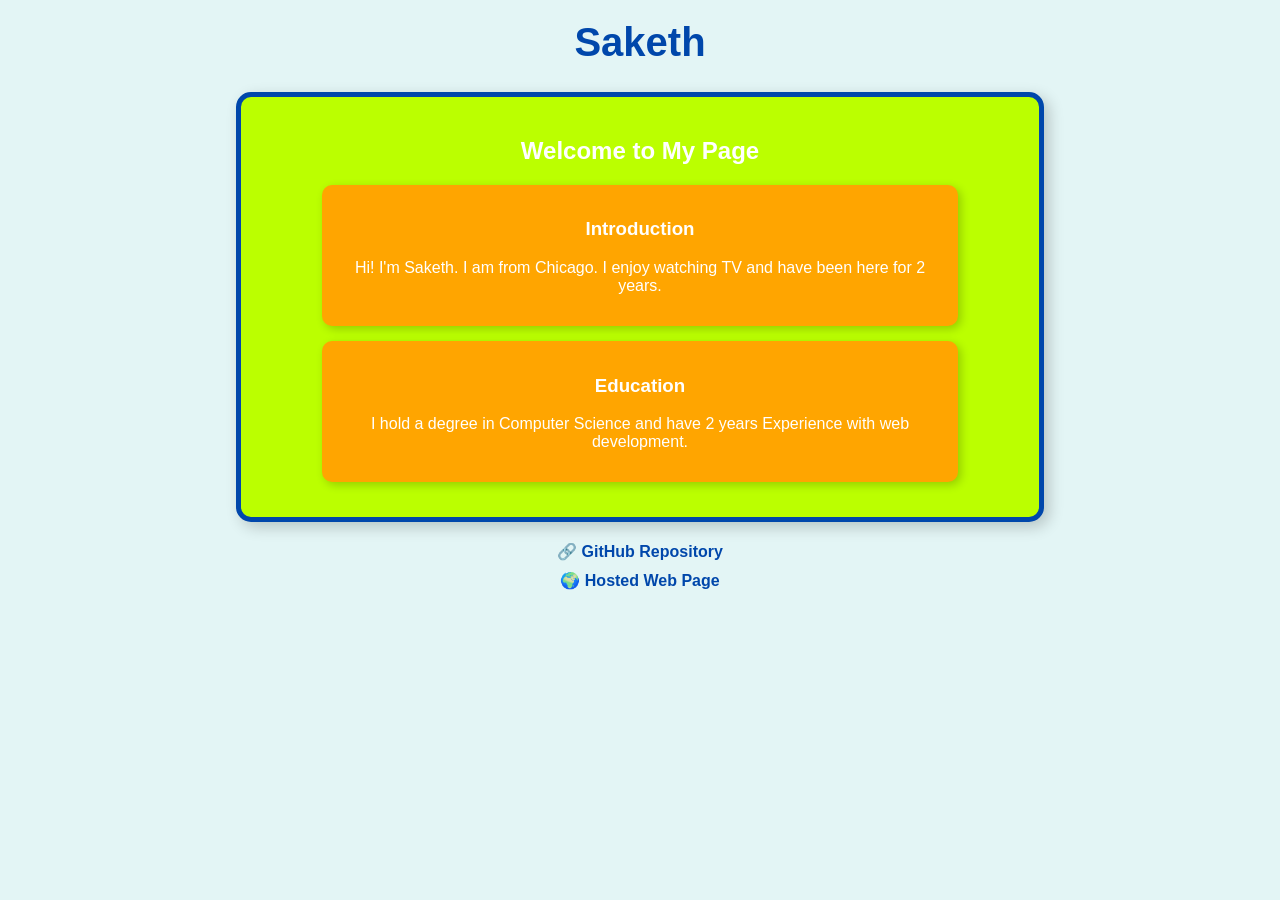
==== index.html @ c2565766 "new" ====
<!DOCTYPE html>
<html lang="en">
<head>
    <meta charset="UTF-8">
    <meta name="viewport" content="width=device-width, initial-scale=1.0">
    <title>Saketh's Web Page</title>
    <link rel="stylesheet" href="style.css"> <!--  External CSS file linked -->
</head>
<body>
    <!-- Name Centered at the Top -->
    <h1>Saketh</h1>

    <!--  Big Outer Box with Outline -->
    <div class="big-box">
        <h2>Welcome to My Page</h2>

        <!--  First Inner Box: Introduction -->
         <section class="inner-box">
            <h3>Introduction</h3>
            <p>Hi! I'm Saketh. I am from Chicago. I enjoy watching TV and have been here for 2 years.</p>
         </section>

        <!-- Second Inner Box: Education -->
         <section class="inner-box">
            <h3>Education</h3>
            <p>I hold a degree in Computer Science and have 2 years Experience with web development.</p>
         </section>
    </div>

    <!--  Links for Submission -->
    <footer>
        <p>🔗 <a href="https://github.com/Saketh099/Saketh099.github.io" target="_blank">GitHub Repository</a></p>
        <p>🌍 <a href="https://Saketh099.github.io" target="_blank">Hosted Web Page</a></p>
    </footer>
</body>
</html>
---- style.css ----
/*  General body styling */
body {
    font-family: Arial, sans-serif;
    text-align: center;
    background-color:hwb(180 89% 4%); /* Light gray background */
    color:#ffffff; /* Dark gray text */
}

/*  Name centered at the top */
h1 {
    color: #0047AB; /* Blue text */
    font-size: 2.5em;
    margin-top: 20px;
}

/*  Big Outer Box with an Outline */
.big-box {
    background-color:#bbff00; /* White background */
    border: 5px solid #0047AB; /* Blue outline */
    padding: 20px;
    width: 60%;
    margin: 20px auto;
    border-radius: 15px;
    box-shadow: 5px 5px 15px rgba(0, 0, 0, 0.2); /* Subtle shadow effect */
}

/*  Inner Boxes */
.inner-box {
    background-color: #FFA500; /* Orange */
    color: #ffffff; /* White text */
    padding: 15px;
    margin: 15px auto;
    border-radius: 10px;
    width: 80%;
    box-shadow: 3px 3px 10px rgba(0, 0, 0, 0.2);
}

/*  Styling for links */
footer p {
    margin: 10px 0;
}

footer a {
    text-decoration: none;
    color: #0047AB; /* Blue */
    font-weight: bold;
}

footer a:hover {
    color: #ff4500; /* Orange on hover */
}
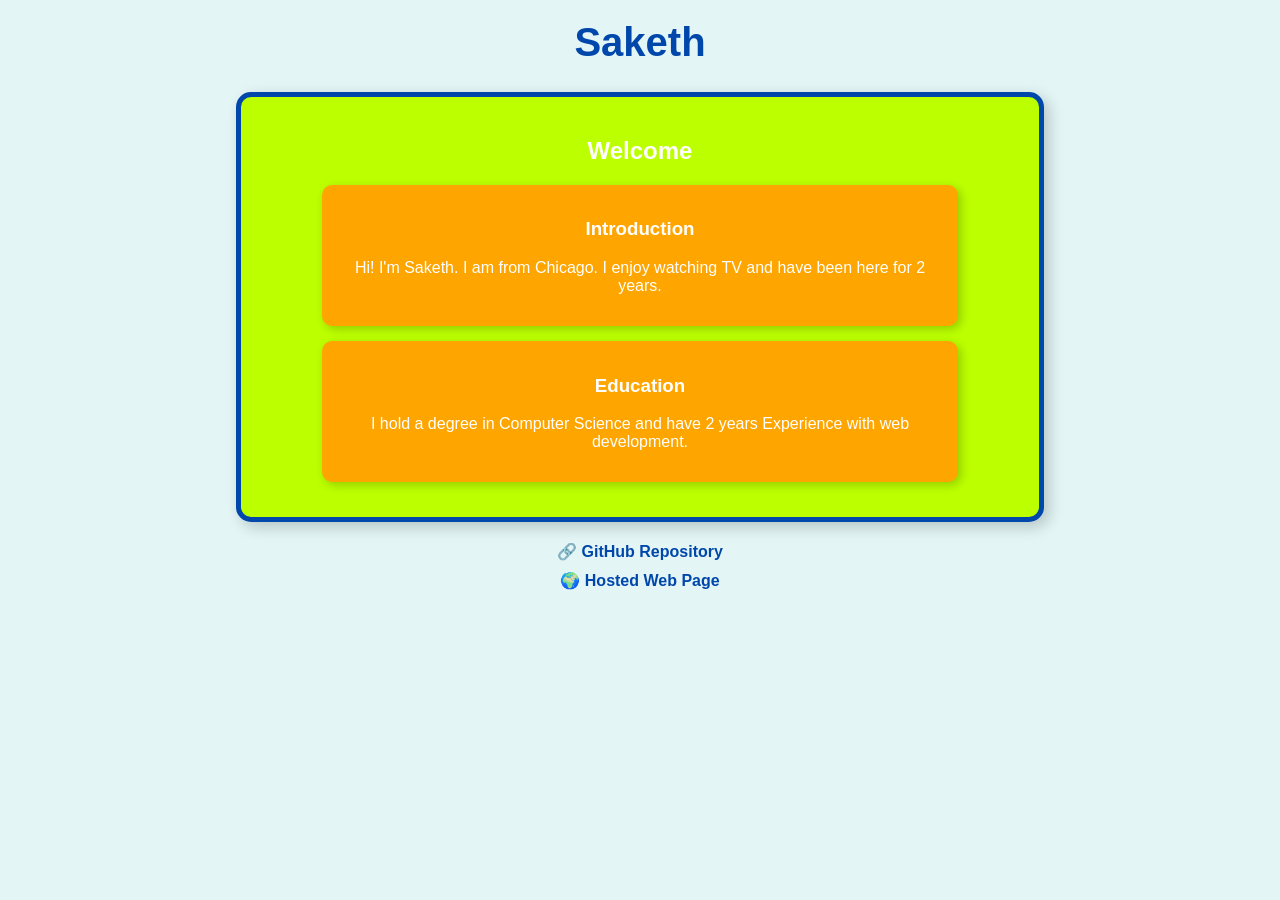
==== commit d197197b: "new" ====
--- a/index.html
+++ b/index.html
@@ -12,7 +12,7 @@
 
     <!--  Big Outer Box with Outline -->
     <div class="big-box">
-        <h2>Welcome to My Page</h2>
+        <h2>Welcome</h2>
 
         <!--  First Inner Box: Introduction -->
          <section class="inner-box">
@@ -30,7 +30,7 @@
     <!--  Links for Submission -->
     <footer>
         <p>🔗 <a href="https://github.com/Saketh099/Saketh099.github.io" target="_blank">GitHub Repository</a></p>
-        <p>🌍 <a href="https://Saketh099.github.io" target="_blank">Hosted Web Page</a></p>
+        <p>🌍 <a href="file:///C:/Users/saket/OneDrive/Desktop/ITMD%20541/repo/Saketh099.github.io/index.html" target="_blank">Hosted Web Page</a></p>
     </footer>
 </body>
 </html>
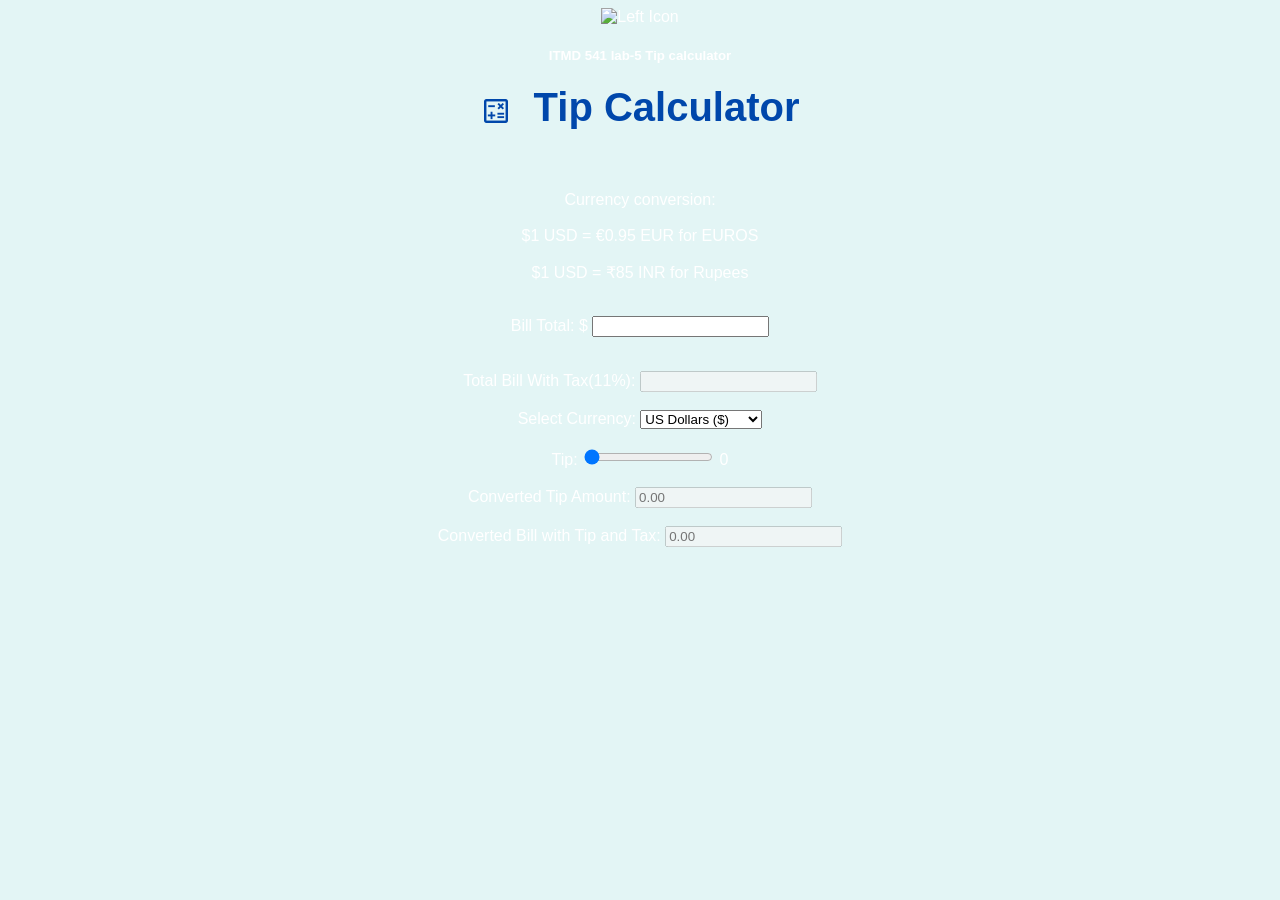
==== commit bc50d30e: "new" ====
--- a/index.html
+++ b/index.html
@@ -3,34 +3,85 @@
 <head>
     <meta charset="UTF-8">
     <meta name="viewport" content="width=device-width, initial-scale=1.0">
-    <title>Saketh's Web Page</title>
-    <link rel="stylesheet" href="style.css"> <!--  External CSS file linked -->
+    <title>Tip_calculator</title>
+    <link rel="stylesheet" href="style.css">
+    <link href="https://fonts.googleapis.com/css2?family=Material+Symbols+Outlined" rel="stylesheet" />
 </head>
 <body>
-    <!-- Name Centered at the Top -->
-    <h1>Saketh</h1>
 
-    <!--  Big Outer Box with Outline -->
-    <div class="big-box">
-        <h2>Welcome</h2>
 
-        <!--  First Inner Box: Introduction -->
-         <section class="inner-box">
-            <h3>Introduction</h3>
-            <p>Hi! I'm Saketh. I am from Chicago. I enjoy watching TV and have been here for 2 years.</p>
-         </section>
 
-        <!-- Second Inner Box: Education -->
-         <section class="inner-box">
-            <h3>Education</h3>
-            <p>I hold a degree in Computer Science and have 2 years Experience with web development.</p>
-         </section>
+<img  alt="Left Icon" class="left-right-icon">
+
+<div class="page-layout">
+    <!-- Box-container -->
+    <div class="box-container">
+        <h5>ITMD 541 lab-5 Tip calculator</h5>
+        <h1>
+            <span class="material-symbols-outlined" style="font-size: 32px; vertical-align: middle; margin-right: 10px;">
+                calculate
+            </span>
+            <b>Tip Calculator</b>
+        </h1>
+        
+        <br>
+        <p>
+            Currency conversion:<br><br>
+            $1 USD = €0.95 EUR for EUROS<br><br>
+            $1 USD = ₹85 INR for Rupees
+        </p><br>
+
+        <!-- Form container -->
+        <div class="form-container">
+            <form id="form" class="form">
+                <label for="bill_total">Bill Total: $ </label>
+                <input type="text" id="bill_total" name="bill_total">
+                <p id="error"></p><br>
+
+                <label for="bill_total_withTax">Total Bill With Tax(11%): </label>
+                <input type="text" id="bill_total_withTax" name="bill_total_withTax" disabled><br><br>
+
+                <label for="currency">Select Currency: </label>
+                <select id="currency" name="currency">
+                    <option value="Dollars" id="Dollars">US Dollars ($)</option>
+                    <option value="Euro" id="Euro">Europe Euro (€)</option>
+                    <option value="Rupee" id="Rupee">Indian Rupee (₹)</option>
+                </select><br><br>
+
+                <label for="tip">Tip: </label>
+                <input type="range" id="tip" name="Tip" min="0" max="100" step="1" value="0">
+                <span id="Tip_value">0</span><br>
+            </form>
+        </div>
     </div>
 
-    <!--  Links for Submission -->
-    <footer>
-        <p>🔗 <a href="https://github.com/Saketh099/Saketh099.github.io" target="_blank">GitHub Repository</a></p>
-        <p>🌍 <a href="file:///C:/Users/saket/OneDrive/Desktop/ITMD%20541/repo/Saketh099.github.io/index.html" target="_blank">Hosted Web Page</a></p>
-    </footer>
+    <!-- Showing bill container -->
+    <div class="bill_total2">
+        <br>
+        <label for="converted">Converted Tip Amount: </label>
+        <input type="text" placeholder="0.00" id="converted" name="converted" disabled><br><br>
+
+        <label for="converted_tax">Converted Bill with Tip and Tax: </label>
+        <input type="text" placeholder="0.00" id="converted_tax" name="converted_tax" disabled>
+    </div>
+</div>
+
+<script>
+    const tipSlider = document.getElementById("tip");
+    const tipValue = document.getElementById("Tip_value");
+
+    tipSlider.addEventListener("input", () => {
+        tipValue.textContent = tipSlider.value + "%";
+        tipValue.classList.add("animate-tip");
+
+        setTimeout(() => {
+            tipValue.classList.remove("animate-tip");
+        }, 300);
+    });
+</script>
+
+<script src="app.js"></script>
+<p style="display:none;">Last deployed: Apr 16</p>
+
 </body>
-</html>
+</html>
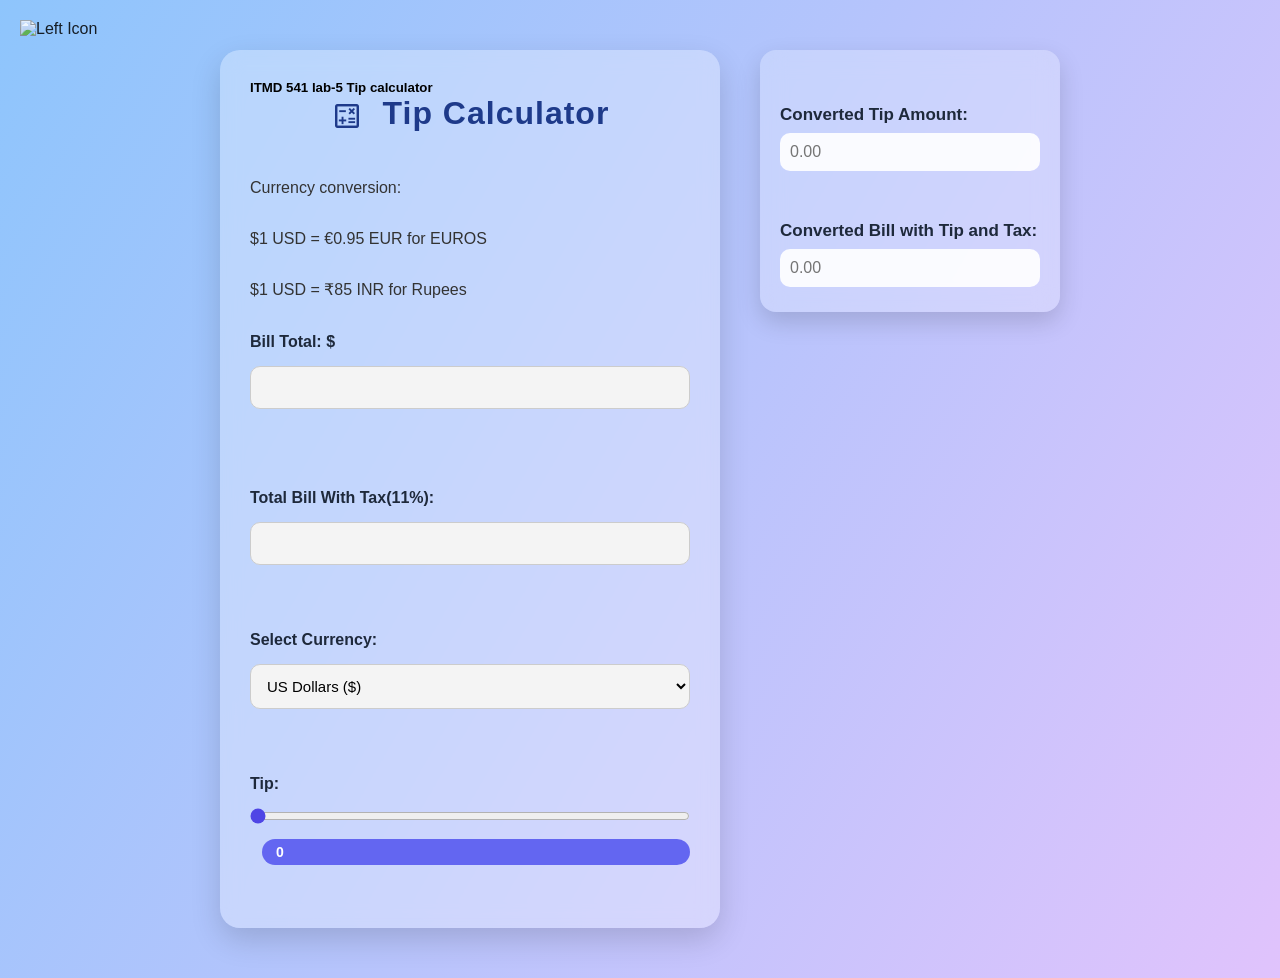
==== commit 12cdfb20: "Update index.html" ====
--- a/index.html
+++ b/index.html
@@ -84,4 +84,4 @@
 <p style="display:none;">Last deployed: Apr 16</p>
 
 </body>
-</html>+</html>
--- a/style.css
+++ b/style.css
@@ -1,51 +1,221 @@
-/*  General body styling */
+/* Reset default styles */
+* {
+  margin: 0;
+  padding: 0;
+  box-sizing: border-box;
+}
+
+/* ======= Body Styling ======= */
 body {
-    font-family: Arial, sans-serif;
-    text-align: center;
-    background-color:hwb(180 89% 4%); /* Light gray background */
-    color:#ffffff; /* Dark gray text */
-}
-
-/*  Name centered at the top */
+  font-family: 'Segoe UI', sans-serif;
+  background: linear-gradient(120deg, #8ec5fc, #e0c3fc);
+  padding: 20px;
+  min-height: 100vh;
+}
+
+/* ======= Layout Wrapper ======= */
+.page-layout {
+  display: flex;
+  flex-wrap: wrap;
+  justify-content: center;
+  align-items: flex-start;
+  gap: 40px;
+  padding: 30px 10px;
+}
+
+/* ======= Glassmorphic Container ======= */
+.box-container {
+  flex: 1;
+  max-width: 500px;
+  padding: 30px;
+  border-radius: 20px;
+  background: rgba(255, 255, 255, 0.3);
+  box-shadow: 0 12px 30px rgba(0, 0, 0, 0.15);
+  backdrop-filter: blur(10px);
+  transition: transform 0.25s ease;
+}
+
+.box-container:hover {
+  transform: scale(1.015);
+}
+
+/* ======= Title ======= */
 h1 {
-    color: #0047AB; /* Blue text */
-    font-size: 2.5em;
-    margin-top: 20px;
-}
-
-/*  Big Outer Box with an Outline */
-.big-box {
-    background-color:#bbff00; /* White background */
-    border: 5px solid #0047AB; /* Blue outline */
+  text-align: center;
+  margin-bottom: 25px;
+  color: #1e3a8a;
+  font-weight: 700;
+  letter-spacing: 1px;
+}
+
+/* ======= Image Styles ======= */
+.image-wrapper {
+  text-align: center;
+  margin: 20px 0;
+}
+
+.decorative-image {
+  width: 100%;
+  max-width: 150px;
+  border-radius: 50%;
+  opacity: 0.8;
+  transition: transform 0.3s ease;
+}
+
+.decorative-image:hover {
+  transform: rotate(5deg) scale(1.05);
+}
+
+/* ======= Text Paragraphs ======= */
+p {
+  margin-bottom: 12px;
+  color: #333;
+  line-height: 1.6;
+}
+
+/* ======= Form Elements ======= */
+.form {
+  display: flex;
+  flex-direction: column;
+  gap: 15px;
+}
+
+label {
+  font-weight: 600;
+  color: #1e293b;
+}
+
+/* Input and Select */
+input[type="text"],
+select {
+  width: 100%;
+  padding: 12px;
+  font-size: 15px;
+  border-radius: 10px;
+  background-color: #f4f4f4;
+  border: 1px solid #ccc;
+  transition: border-color 0.2s ease, box-shadow 0.2s ease;
+}
+
+input[type="text"]:focus,
+select:focus {
+  border-color: #6366f1;
+  box-shadow: 0 0 0 3px rgba(99, 102, 241, 0.2);
+  outline: none;
+}
+
+/* Range Input */
+input[type="range"] {
+  width: 100%;
+  accent-color: #4f46e5;
+  cursor: pointer;
+}
+
+/* Tip Display Badge */
+#Tip_value {
+  display: inline-block;
+  margin-left: 12px;
+  padding: 5px 14px;
+  font-size: 14px;
+  font-weight: bold;
+  background-color: #6366f1;
+  color: white;
+  border-radius: 20px;
+  transition: all 0.3s ease;
+}
+
+.animate-tip {
+  animation: pulse 0.4s ease;
+}
+
+@keyframes pulse {
+  0% { transform: scale(1); background-color: #6366f1; }
+  50% { transform: scale(1.2); background-color: #4f46e5; }
+  100% { transform: scale(1); background-color: #6366f1; }
+}
+
+/* Error Message */
+#error {
+  color: #ef4444;
+  font-size: 14px;
+  margin-top: 5px;
+}
+
+/* ======= Responsive Adjustments ======= */
+@media (max-width: 600px) {
+  .box-container {
     padding: 20px;
-    width: 60%;
-    margin: 20px auto;
-    border-radius: 15px;
-    box-shadow: 5px 5px 15px rgba(0, 0, 0, 0.2); /* Subtle shadow effect */
-}
-
-/*  Inner Boxes */
-.inner-box {
-    background-color: #FFA500; /* Orange */
-    color: #ffffff; /* White text */
-    padding: 15px;
-    margin: 15px auto;
-    border-radius: 10px;
-    width: 80%;
-    box-shadow: 3px 3px 10px rgba(0, 0, 0, 0.2);
-}
-
-/*  Styling for links */
-footer p {
-    margin: 10px 0;
-}
-
-footer a {
-    text-decoration: none;
-    color: #0047AB; /* Blue */
-    font-weight: bold;
-}
-
-footer a:hover {
-    color: #ff4500; /* Orange on hover */
-}
+    margin: 10px;
+  }
+
+  h1 {
+    font-size: 22px;
+  }
+
+  input[type="text"],
+  select {
+    font-size: 14px;
+  }
+
+  #Tip_value {
+    font-size: 13px;
+    padding: 4px 10px;
+  }
+}
+
+/* ======= Summary Container ======= */
+.bill_total2 {
+  max-width: 300px;
+  width: 100%;
+  padding: 25px 20px;
+  font-size: 17px;
+  color: #111;
+  border-radius: 16px;
+  background: rgba(255, 255, 255, 0.25);
+  box-shadow: 0 10px 25px rgba(0, 0, 0, 0.15);
+  backdrop-filter: blur(12px);
+  display: flex;
+  flex-direction: column;
+  justify-content: space-between;
+  transition: transform 0.25s ease, box-shadow 0.25s ease;
+}
+
+.bill_total2:hover {
+  transform: scale(1.04);
+  box-shadow: 0 15px 32px rgba(0, 0, 0, 0.2);
+}
+
+.bill_total2 label {
+  font-weight: 600;
+  color: #1e293b;
+  margin-top: 10px;
+}
+
+.bill_total2 input[type="text"] {
+  width: 100%;
+  margin-top: 8px;
+  padding: 10px;
+  font-size: 16px;
+  border-radius: 10px;
+  border: none;
+  background-color: rgba(255, 255, 255, 0.9);
+}
+
+/* ======= Decorative Floating Icons ======= */
+.top-right-icon {
+  position: absolute;
+  bottom: 20px;
+  right: 20px;
+  width: 60px;
+  opacity: 0.85;
+  z-index: 999;
+}
+
+.left-right-icon {
+  position: absolute;
+  top: 20px;
+  left: 20px;
+  width: 100px;
+  opacity: 0.85;
+  z-index: 999;
+}
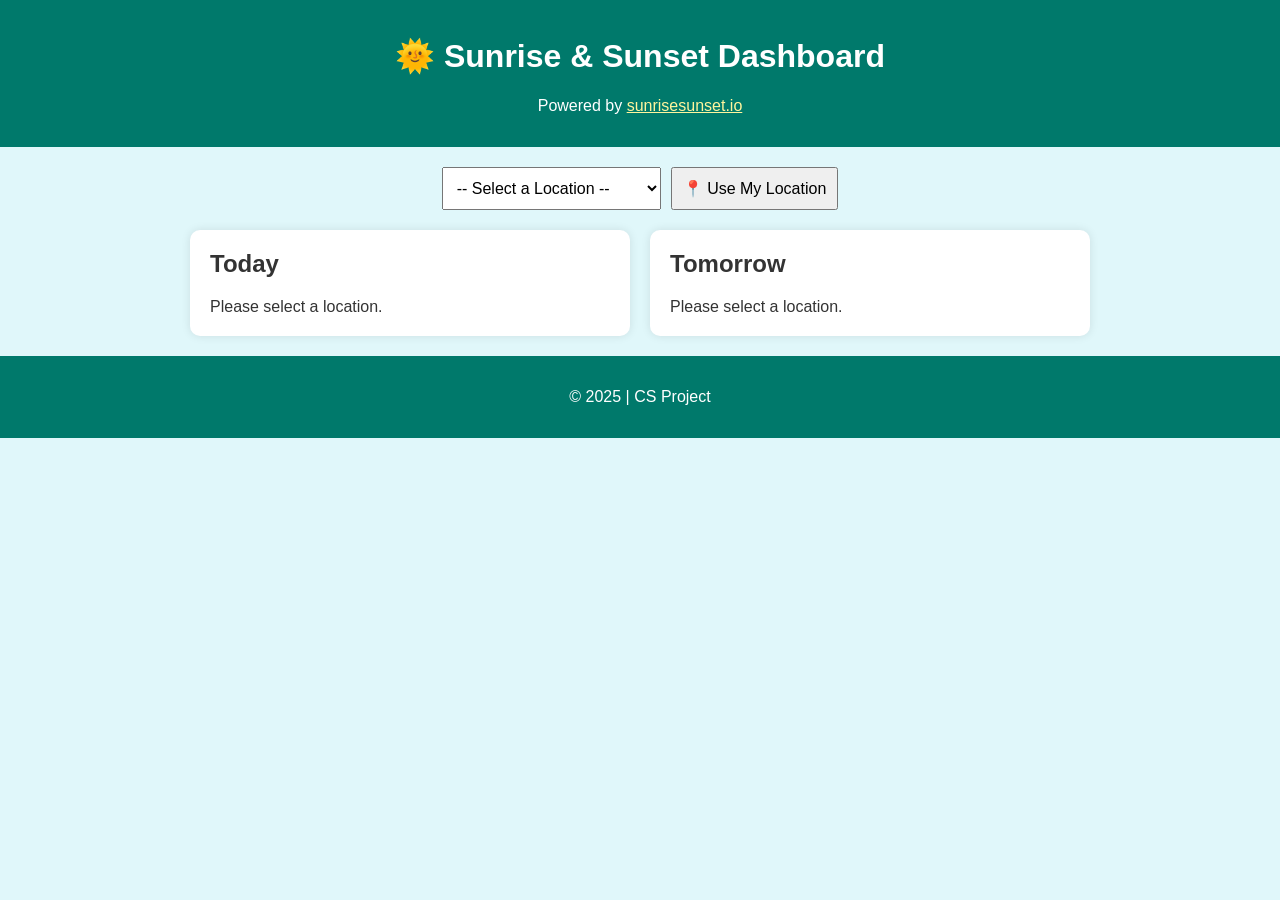
==== commit 641baebe: "new" ====
--- a/index.html
+++ b/index.html
@@ -1,87 +1,43 @@
 <!DOCTYPE html>
 <html lang="en">
 <head>
-    <meta charset="UTF-8">
-    <meta name="viewport" content="width=device-width, initial-scale=1.0">
-    <title>Tip_calculator</title>
-    <link rel="stylesheet" href="style.css">
-    <link href="https://fonts.googleapis.com/css2?family=Material+Symbols+Outlined" rel="stylesheet" />
+  <meta charset="UTF-8" />
+  <meta name="viewport" content="width=device-width, initial-scale=1.0"/>
+  <title>Sunrise & Sunset Dashboard</title>
+  <link rel="stylesheet" href="style.css" />
 </head>
 <body>
+  <header>
+    <h1>🌞 Sunrise & Sunset Dashboard</h1>
+    <p>Powered by <a href="https://sunrisesunset.io/api/" target="_blank">sunrisesunset.io</a></p>
+  </header>
 
+  <main>
+    <section class="controls">
+      <select id="locationSelect">
+        <option value="">-- Select a Location --</option>
+      </select>
+      <button id="currentLocationBtn">📍 Use My Location</button>
+    </section>
 
+    <div id="error" class="hidden"></div>
 
-<img  alt="Left Icon" class="left-right-icon">
+    <section class="cards">
+      <div class="card">
+        <h2>Today</h2>
+        <div id="todayCard" class="data">Please select a location.</div>
+      </div>
+      <div class="card">
+        <h2>Tomorrow</h2>
+        <div id="tomorrowCard" class="data">Please select a location.</div>
+      </div>
+    </section>
+  </main>
 
-<div class="page-layout">
-    <!-- Box-container -->
-    <div class="box-container">
-        <h5>ITMD 541 lab-5 Tip calculator</h5>
-        <h1>
-            <span class="material-symbols-outlined" style="font-size: 32px; vertical-align: middle; margin-right: 10px;">
-                calculate
-            </span>
-            <b>Tip Calculator</b>
-        </h1>
-        
-        <br>
-        <p>
-            Currency conversion:<br><br>
-            $1 USD = €0.95 EUR for EUROS<br><br>
-            $1 USD = ₹85 INR for Rupees
-        </p><br>
+  <footer>
+    <p>&copy; 2025 | CS Project</p>
+  </footer>
 
-        <!-- Form container -->
-        <div class="form-container">
-            <form id="form" class="form">
-                <label for="bill_total">Bill Total: $ </label>
-                <input type="text" id="bill_total" name="bill_total">
-                <p id="error"></p><br>
-
-                <label for="bill_total_withTax">Total Bill With Tax(11%): </label>
-                <input type="text" id="bill_total_withTax" name="bill_total_withTax" disabled><br><br>
-
-                <label for="currency">Select Currency: </label>
-                <select id="currency" name="currency">
-                    <option value="Dollars" id="Dollars">US Dollars ($)</option>
-                    <option value="Euro" id="Euro">Europe Euro (€)</option>
-                    <option value="Rupee" id="Rupee">Indian Rupee (₹)</option>
-                </select><br><br>
-
-                <label for="tip">Tip: </label>
-                <input type="range" id="tip" name="Tip" min="0" max="100" step="1" value="0">
-                <span id="Tip_value">0</span><br>
-            </form>
-        </div>
-    </div>
-
-    <!-- Showing bill container -->
-    <div class="bill_total2">
-        <br>
-        <label for="converted">Converted Tip Amount: </label>
-        <input type="text" placeholder="0.00" id="converted" name="converted" disabled><br><br>
-
-        <label for="converted_tax">Converted Bill with Tip and Tax: </label>
-        <input type="text" placeholder="0.00" id="converted_tax" name="converted_tax" disabled>
-    </div>
-</div>
-
-<script>
-    const tipSlider = document.getElementById("tip");
-    const tipValue = document.getElementById("Tip_value");
-
-    tipSlider.addEventListener("input", () => {
-        tipValue.textContent = tipSlider.value + "%";
-        tipValue.classList.add("animate-tip");
-
-        setTimeout(() => {
-            tipValue.classList.remove("animate-tip");
-        }, 300);
-    });
-</script>
-
-<script src="app.js"></script>
-<p style="display:none;">Last deployed: Apr 16</p>
-
+  <script src="script.js"></script>
 </body>
-</html>
+</html
--- a/style.css
+++ b/style.css
@@ -1,221 +1,73 @@
-/* Reset default styles */
-* {
-  margin: 0;
-  padding: 0;
-  box-sizing: border-box;
-}
-
-/* ======= Body Styling ======= */
 body {
-  font-family: 'Segoe UI', sans-serif;
-  background: linear-gradient(120deg, #8ec5fc, #e0c3fc);
-  padding: 20px;
-  min-height: 100vh;
-}
-
-/* ======= Layout Wrapper ======= */
-.page-layout {
-  display: flex;
-  flex-wrap: wrap;
-  justify-content: center;
-  align-items: flex-start;
-  gap: 40px;
-  padding: 30px 10px;
-}
-
-/* ======= Glassmorphic Container ======= */
-.box-container {
-  flex: 1;
-  max-width: 500px;
-  padding: 30px;
-  border-radius: 20px;
-  background: rgba(255, 255, 255, 0.3);
-  box-shadow: 0 12px 30px rgba(0, 0, 0, 0.15);
-  backdrop-filter: blur(10px);
-  transition: transform 0.25s ease;
-}
-
-.box-container:hover {
-  transform: scale(1.015);
-}
-
-/* ======= Title ======= */
-h1 {
-  text-align: center;
-  margin-bottom: 25px;
-  color: #1e3a8a;
-  font-weight: 700;
-  letter-spacing: 1px;
-}
-
-/* ======= Image Styles ======= */
-.image-wrapper {
-  text-align: center;
-  margin: 20px 0;
-}
-
-.decorative-image {
-  width: 100%;
-  max-width: 150px;
-  border-radius: 50%;
-  opacity: 0.8;
-  transition: transform 0.3s ease;
-}
-
-.decorative-image:hover {
-  transform: rotate(5deg) scale(1.05);
-}
-
-/* ======= Text Paragraphs ======= */
-p {
-  margin-bottom: 12px;
-  color: #333;
-  line-height: 1.6;
-}
-
-/* ======= Form Elements ======= */
-.form {
-  display: flex;
-  flex-direction: column;
-  gap: 15px;
-}
-
-label {
-  font-weight: 600;
-  color: #1e293b;
-}
-
-/* Input and Select */
-input[type="text"],
-select {
-  width: 100%;
-  padding: 12px;
-  font-size: 15px;
-  border-radius: 10px;
-  background-color: #f4f4f4;
-  border: 1px solid #ccc;
-  transition: border-color 0.2s ease, box-shadow 0.2s ease;
-}
-
-input[type="text"]:focus,
-select:focus {
-  border-color: #6366f1;
-  box-shadow: 0 0 0 3px rgba(99, 102, 241, 0.2);
-  outline: none;
-}
-
-/* Range Input */
-input[type="range"] {
-  width: 100%;
-  accent-color: #4f46e5;
-  cursor: pointer;
-}
-
-/* Tip Display Badge */
-#Tip_value {
-  display: inline-block;
-  margin-left: 12px;
-  padding: 5px 14px;
-  font-size: 14px;
-  font-weight: bold;
-  background-color: #6366f1;
-  color: white;
-  border-radius: 20px;
-  transition: all 0.3s ease;
-}
-
-.animate-tip {
-  animation: pulse 0.4s ease;
-}
-
-@keyframes pulse {
-  0% { transform: scale(1); background-color: #6366f1; }
-  50% { transform: scale(1.2); background-color: #4f46e5; }
-  100% { transform: scale(1); background-color: #6366f1; }
-}
-
-/* Error Message */
-#error {
-  color: #ef4444;
-  font-size: 14px;
-  margin-top: 5px;
-}
-
-/* ======= Responsive Adjustments ======= */
-@media (max-width: 600px) {
-  .box-container {
+    font-family: Arial, sans-serif;
+    background: #e0f7fa;
+    margin: 0;
+    color: #333;
+  }
+  
+  header, footer {
+    background: #00796b;
+    color: white;
+    text-align: center;
+    padding: 1rem;
+  }
+  
+  a {
+    color: #fff59d;
+  }
+  
+  main {
     padding: 20px;
-    margin: 10px;
+    max-width: 900px;
+    margin: auto;
   }
-
-  h1 {
-    font-size: 22px;
+  
+  .controls {
+    display: flex;
+    flex-wrap: wrap;
+    gap: 10px;
+    justify-content: center;
+    margin-bottom: 20px;
   }
-
-  input[type="text"],
-  select {
-    font-size: 14px;
+  
+  select, button {
+    padding: 10px;
+    font-size: 1rem;
   }
-
-  #Tip_value {
-    font-size: 13px;
-    padding: 4px 10px;
+  
+  .cards {
+    display: grid;
+    grid-template-columns: 1fr 1fr;
+    gap: 20px;
   }
-}
-
-/* ======= Summary Container ======= */
-.bill_total2 {
-  max-width: 300px;
-  width: 100%;
-  padding: 25px 20px;
-  font-size: 17px;
-  color: #111;
-  border-radius: 16px;
-  background: rgba(255, 255, 255, 0.25);
-  box-shadow: 0 10px 25px rgba(0, 0, 0, 0.15);
-  backdrop-filter: blur(12px);
-  display: flex;
-  flex-direction: column;
-  justify-content: space-between;
-  transition: transform 0.25s ease, box-shadow 0.25s ease;
-}
-
-.bill_total2:hover {
-  transform: scale(1.04);
-  box-shadow: 0 15px 32px rgba(0, 0, 0, 0.2);
-}
-
-.bill_total2 label {
-  font-weight: 600;
-  color: #1e293b;
-  margin-top: 10px;
-}
-
-.bill_total2 input[type="text"] {
-  width: 100%;
-  margin-top: 8px;
-  padding: 10px;
-  font-size: 16px;
-  border-radius: 10px;
-  border: none;
-  background-color: rgba(255, 255, 255, 0.9);
-}
-
-/* ======= Decorative Floating Icons ======= */
-.top-right-icon {
-  position: absolute;
-  bottom: 20px;
-  right: 20px;
-  width: 60px;
-  opacity: 0.85;
-  z-index: 999;
-}
-
-.left-right-icon {
-  position: absolute;
-  top: 20px;
-  left: 20px;
-  width: 100px;
-  opacity: 0.85;
-  z-index: 999;
-}
+  
+  .card {
+    background: white;
+    border-radius: 10px;
+    padding: 20px;
+    box-shadow: 0 0 10px rgba(0,0,0,0.1);
+  }
+  
+  .card h2 {
+    margin-top: 0;
+  }
+  
+  #error {
+    background: #ffcdd2;
+    color: #b71c1c;
+    padding: 10px;
+    text-align: center;
+    margin-bottom: 15px;
+    border-radius: 5px;
+  }
+  
+  .hidden {
+    display: none;
+  }
+  
+  @media (max-width: 600px) {
+    .cards {
+      grid-template-columns: 1fr;
+    }
+  }
+  
